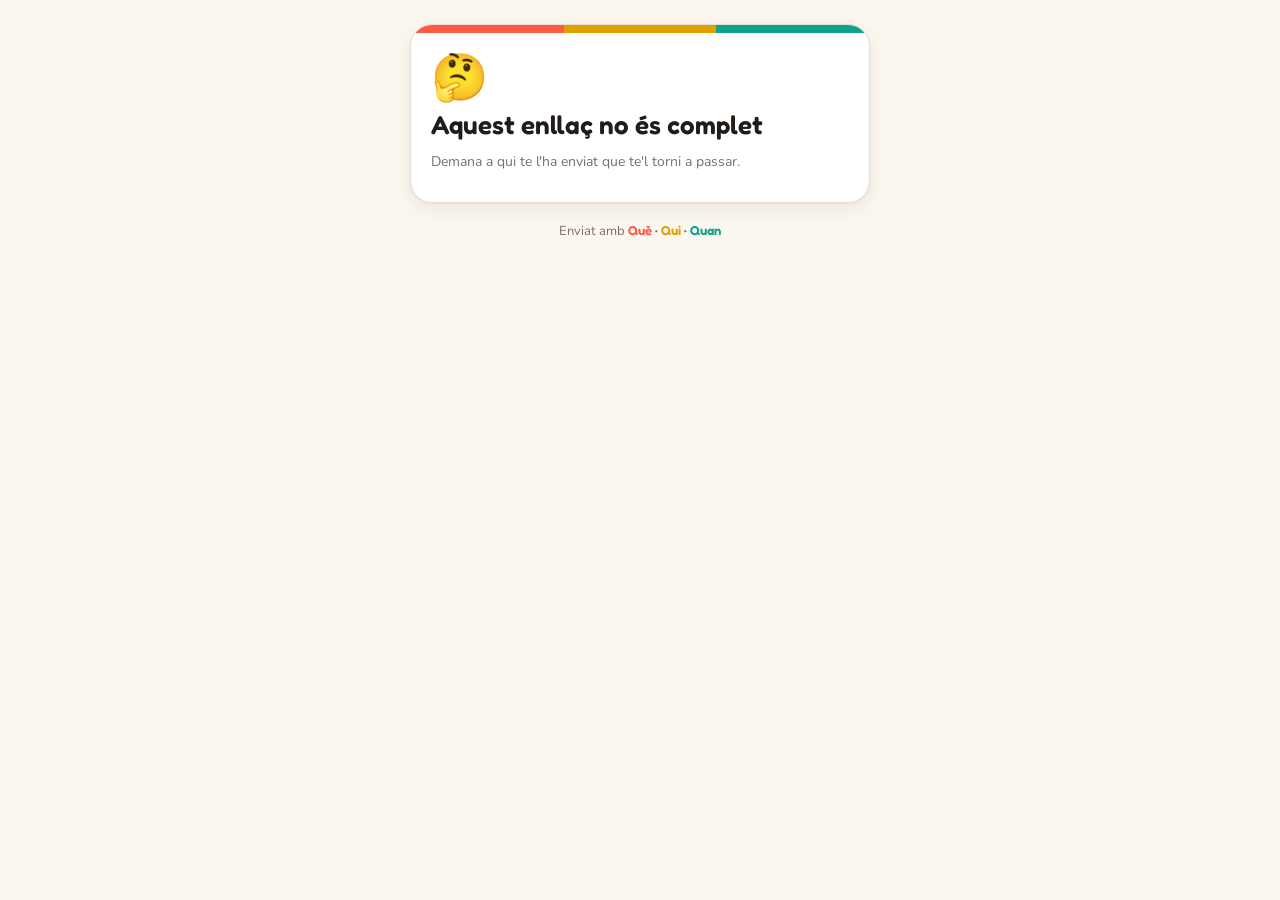
==== afegir.html @ fc82d4b2 "Què · Qui · Quan: primera versió Co-Authored-By: Claude Opus 5.5 <noreply@anthropic.com>" ====
<!doctype html>
<html lang="ca">
<head>
  <meta charset="utf-8">
  <meta name="viewport" content="width=device-width, initial-scale=1, viewport-fit=cover">
  <title>Afegeix al calendari · Què · Qui · Quan</title>
  <meta name="robots" content="noindex">
  <meta name="theme-color" content="#221C18">
  <link rel="icon" type="image/png" sizes="32x32" href="img/favicon-32.png">
  <link rel="preconnect" href="https://fonts.googleapis.com">
  <link rel="preconnect" href="https://fonts.gstatic.com" crossorigin>
  <link href="https://fonts.googleapis.com/css2?family=Fredoka:wght@500;600&family=Nunito:wght@400;600;700;800&display=swap" rel="stylesheet">
  <link rel="stylesheet" href="styles.css">
  <style>
    body { display: flex; flex-direction: column; align-items: center; padding: 24px 16px calc(24px + var(--safe-b)); }
    .targeta { width: min(460px, 100%); background: var(--surface); border: 1px solid var(--border); border-radius: 22px; box-shadow: var(--shadow); overflow: hidden; }
    .franja { height: 8px; background: linear-gradient(90deg, var(--que) 0 33.3%, var(--qui) 33.3% 66.6%, var(--quan) 66.6%); }
    .dins { padding: 22px 20px 20px; }
    .de { color: var(--muted); font-size: 14px; margin: 0 0 6px; }
    .gran-emoji { font-size: 46px; line-height: 1; }
    h1 { font-family: var(--font-title); font-weight: 600; font-size: 26px; line-height: 1.2; margin: 8px 0 12px; }
    .accions { display: grid; gap: 8px; margin-top: 16px; }
    .accions .btn { min-height: 48px; font-size: 16px; }
    .peu { margin-top: 18px; color: var(--muted); font-size: 13px; text-align: center; }
    .peu b { font-family: var(--font-title); font-weight: 600; }
  </style>
</head>
<body>
  <div class="targeta"><div class="franja"></div><div class="dins" id="dins"></div></div>
  <p class="peu">Enviat amb <b><span class="w-que">Què</span> · <span class="w-qui">Qui</span> · <span class="w-quan">Quan</span></b></p>

  <script src="calendari.js"></script>
  <script>
    'use strict';
    const MESOS = ['gener', 'febrer', 'març', 'abril', 'maig', 'juny', 'juliol', 'agost', 'setembre', 'octubre', 'novembre', 'desembre'];
    const DIES = ['diumenge', 'dilluns', 'dimarts', 'dimecres', 'dijous', 'divendres', 'dissabte'];
    const esc = (s) => String(s ?? '').replace(/[&<>"']/g, (c) => ({ '&': '&amp;', '<': '&lt;', '>': '&gt;', '"': '&quot;', "'": '&#39;' }[c]));
    const e = Cal.descodifica(location.hash.slice(1));
    const dins = document.getElementById('dins');
    if (!e) {
      dins.innerHTML = '<div class="gran-emoji">🤔</div><h1>Aquest enllaç no és complet</h1><p class="help">Demana a qui te l\'ha enviat que te\'l torni a passar.</p>';
    } else {
      const d = Cal.inici(e);
      const data = `${DIES[d.getDay()]} ${d.getDate()} de ${MESOS[d.getMonth()]} de ${d.getFullYear()}`.replace(/de ([ao])/, "d'$1");
      const hora = Cal.totElDia(e) ? 'Tot el dia' : e.f ? `${e.h} – ${e.f}` : e.h;
      document.title = `${e.t} · Afegeix al calendari`;
      dins.innerHTML = `
        ${e.o ? `<p class="de">${esc(e.o)} t'envia aquest pla</p>` : ''}
        <div class="gran-emoji">${esc(e.e || '📅')}</div>
        <h1>${esc(e.t)}</h1>
        <ul class="det">
          <li><span>📅</span>${esc(data.charAt(0).toUpperCase() + data.slice(1))}</li>
          <li><span>🕘</span>${esc(hora)}</li>
          ${e.l ? `<li><span>📍</span><a href="${esc(Cal.mapa(e.l))}" target="_blank" rel="noopener">${esc(e.l)}</a></li>` : ''}
          ${e.n ? `<li class="notes"><span>📝</span><div>${esc(e.n).replace(/\n/g, '<br>')}</div></li>` : ''}
        </ul>
        <div class="accions">
          <button class="btn primary" id="bIcs">📆 Afegeix al calendari (iPhone, Mac…)</button>
          <a class="btn" href="${esc(Cal.google(e))}" target="_blank" rel="noopener">Google Calendar</a>
          <a class="btn" href="${esc(Cal.outlook(e))}" target="_blank" rel="noopener">Outlook</a>
        </div>`;
      document.getElementById('bIcs').addEventListener('click', () => Cal.baixaIcs(e));
    }
  </script>
</body>
</html>
---- styles.css ----
/* =========  QUÈ · QUI · QUAN  ========= */
:root {
  --bg: #FBF6EE;
  --surface: #FFFFFF;
  --surface-2: #F3ECE1;
  --text: #221C18;
  --muted: #7A6F66;
  --border: #E8DFD2;
  --accent: #FF5A47;
  --accent-text: #FFFFFF;
  --que: #FF5A47;
  --qui: #E0A100;
  --quan: #13A08A;
  --danger: #C92A2A;
  --warn-bg: #FFF1D0;
  --warn-text: #7A5200;
  --head-bg: #221C18;
  --head-text: #FBF6EE;
  --shadow: 0 1px 2px rgba(34, 28, 24, .05), 0 6px 18px rgba(34, 28, 24, .07);
  --font-title: "Fredoka", "Nunito", system-ui, sans-serif;
  --safe-b: env(safe-area-inset-bottom, 0px);
  --safe-t: env(safe-area-inset-top, 0px);
  color-scheme: light;
}
@media (prefers-color-scheme: dark) {
  :root {
    --bg: #16120F;
    --surface: #211B17;
    --surface-2: #2B241F;
    --text: #F6EFE6;
    --muted: #A89B8F;
    --border: #3A3029;
    --accent: #FF6E5C;
    --accent-text: #1A1512;
    --que: #FF7A69;
    --qui: #FFC94A;
    --quan: #34C7AE;
    --danger: #FF7B72;
    --warn-bg: #3A2E12;
    --warn-text: #FFD27A;
    --head-bg: #0E0B09;
    --shadow: 0 1px 2px rgba(0, 0, 0, .4), 0 6px 18px rgba(0, 0, 0, .35);
    color-scheme: dark;
  }
}

* { box-sizing: border-box; -webkit-tap-highlight-color: transparent; }
html, body { margin: 0; }
body {
  font: 16px/1.45 "Nunito", system-ui, -apple-system, "Segoe UI", sans-serif;
  background: var(--bg);
  color: var(--text);
  min-height: 100vh;
}
button, input, select, textarea { font: inherit; color: inherit; }
h2, h3 { font-family: var(--font-title); font-weight: 600; margin: 0; }
.w-que { color: var(--que); }
.w-qui { color: var(--qui); }
.w-quan { color: var(--quan); }
[hidden] { display: none !important; }

/* ---------- Capçalera ---------- */
.top {
  position: sticky; top: 0; z-index: 20;
  display: flex; align-items: center; gap: 14px;
  padding: calc(10px + var(--safe-t)) 20px 10px;
  background: var(--head-bg); color: var(--head-text);
}
.brand { display: flex; align-items: center; gap: 10px; min-width: 0; }
.logo { width: 34px; height: 34px; border-radius: 9px; }
.brand-nom { display: flex; align-items: center; gap: 8px; }
.brand-nom b { font-family: var(--font-title); font-weight: 600; font-size: 21px; white-space: nowrap; letter-spacing: .2px; }
.brand-nom .w-que { color: #FF7A69; } .brand-nom .w-qui { color: #FFC94A; } .brand-nom .w-quan { color: #34C7AE; }
.proves-tag { background: #FFC94A; color: #221C18; font-size: 11px; font-weight: 800; padding: 2px 7px; border-radius: 6px; letter-spacing: .5px; }

.tabs { display: flex; gap: 4px; margin-left: auto; }
.tabs button {
  display: flex; align-items: center; gap: 7px;
  background: none; border: 0; color: inherit; opacity: .7;
  padding: 8px 12px; border-radius: 10px; cursor: pointer; font-weight: 700;
}
.tabs button:hover { opacity: 1; background: rgba(255, 255, 255, .07); }
.tabs button[aria-current="page"] { opacity: 1; background: rgba(255, 255, 255, .13); }
.tabs svg { width: 20px; height: 20px; fill: none; stroke: currentColor; stroke-width: 2; stroke-linecap: round; stroke-linejoin: round; }

.sync-pill {
  display: flex; align-items: center; gap: 6px; border: 0; cursor: pointer;
  background: rgba(255, 255, 255, .1); color: inherit; font-size: 12px; font-weight: 700;
  padding: 5px 10px; border-radius: 99px;
}
.sync-pill svg { width: 16px; height: 16px; fill: none; stroke: currentColor; stroke-width: 2; }
.sync-pill[data-estat="ok"] svg { stroke: #34C7AE; }
.sync-pill[data-estat="error"] svg, .sync-pill[data-estat="clau-dolenta"] svg { stroke: #FF7A69; }
.sync-pill[data-estat="sync"] svg { animation: batec 1s ease-in-out infinite; }
@keyframes batec { 50% { opacity: .3; } }

/* ---------- Botons ---------- */
.btn {
  display: inline-flex; align-items: center; justify-content: center; gap: 6px;
  min-height: 40px; padding: 8px 16px; border-radius: 12px; cursor: pointer;
  background: var(--surface); color: var(--text); border: 1px solid var(--border);
  font-weight: 700; text-decoration: none;
}
.btn:hover { border-color: var(--muted); }
.btn.primary { background: var(--accent); color: var(--accent-text); border-color: var(--accent); }
.btn.primary:hover { filter: brightness(1.05); }
.btn.perill { color: var(--danger); }
.btn.icona { width: 40px; padding: 0; font-size: 22px; line-height: 1; }
.top .nou { border: 0; }
.top .nou .plus { font-size: 20px; line-height: 1; }
.grp { display: flex; flex-wrap: wrap; gap: 8px; margin: 10px 0; }
.flex { flex: 1; }

/* ---------- Contingut ---------- */
main { max-width: 760px; margin: 0 auto; padding: 18px 16px 40px; }
.barra { display: flex; gap: 8px; align-items: center; margin-bottom: 14px; flex-wrap: wrap; }
.barra input:not([type="color"]), .barra select { flex: 1; min-width: 0; }
input:not([type="checkbox"]):not([type="radio"]):not([type="color"]), select, textarea {
  width: 100%; min-height: 42px; padding: 9px 12px; border-radius: 12px;
  border: 1px solid var(--border); background: var(--surface); outline: none;
}
input:focus, select:focus, textarea:focus { border-color: var(--accent); box-shadow: 0 0 0 3px color-mix(in srgb, var(--accent) 20%, transparent); }
input:disabled { opacity: .45; }
textarea { resize: vertical; }
.barra input[type="search"] { flex: 1 1 200px; }

.seg { display: inline-flex; background: var(--surface-2); border-radius: 12px; padding: 3px; gap: 2px; flex-wrap: wrap; }
.seg button, .seg label span {
  display: block; border: 0; background: none; padding: 7px 13px; border-radius: 9px; cursor: pointer; font-weight: 700; color: var(--muted);
}
.seg button[aria-pressed="true"], .seg input:checked + span { background: var(--surface); color: var(--text); box-shadow: var(--shadow); }
.seg input { position: absolute; opacity: 0; pointer-events: none; }
.seg label { position: relative; }

.resum { margin: 0 0 14px; color: var(--muted); }
.resum b { color: var(--text); }
.buit { color: var(--muted); text-align: center; padding: 18px 8px; margin: 0; }
.buit.gran { padding: 50px 16px; }
.buit-emoji { font-size: 54px; margin-bottom: 6px; }
.buit.gran p { font-size: 18px; margin: 0 0 16px; }
.help { color: var(--muted); font-size: 14px; margin: 4px 0 10px; }
.warn { background: var(--warn-bg); color: var(--warn-text); padding: 8px 12px; border-radius: 10px; }
.hint { font-size: 12px; color: var(--muted); }
.versio { text-align: center; color: var(--muted); font-size: 13px; margin-top: 26px; }

/* ---------- Dies i plans ---------- */
.dia { margin-bottom: 18px; }
.dia h3 { font-size: 17px; display: flex; align-items: baseline; gap: 8px; margin: 0 2px 8px; }
.dia h3 small { font-family: "Nunito", sans-serif; font-size: 13px; font-weight: 600; color: var(--muted); }
.dia.avui h3 { color: var(--accent); }
.sub { font-size: 16px; margin: 18px 2px 8px; color: var(--muted); }

.pla {
  display: flex; align-items: center; gap: 12px; width: 100%; text-align: left;
  background: var(--surface); border: 1px solid var(--border); border-left: 5px solid var(--c);
  border-radius: 14px; padding: 11px 13px; margin-bottom: 8px; cursor: pointer; box-shadow: var(--shadow);
  transition: transform .12s ease;
}
.pla:active { transform: scale(.985); }
.pla-emoji {
  flex: none; width: 42px; height: 42px; border-radius: 12px; display: grid; place-items: center; font-size: 23px;
  background: color-mix(in srgb, var(--c) 16%, transparent);
}
.pla-cos { flex: 1; min-width: 0; display: flex; flex-direction: column; }
.pla-cos b { font-size: 16px; overflow: hidden; text-overflow: ellipsis; white-space: nowrap; }
.pla-cos small { color: var(--muted); font-size: 13.5px; overflow: hidden; text-overflow: ellipsis; white-space: nowrap; }
.pla.passat { opacity: .72; }
.pla.cancellat b { text-decoration: line-through; color: var(--muted); }
.badge { flex: none; font-size: 11.5px; font-weight: 800; padding: 3px 8px; border-radius: 99px; background: var(--surface-2); color: var(--muted); }
.badge.pendent { background: var(--warn-bg); color: var(--warn-text); }

/* ---------- Calendari ---------- */
.cal-cap { display: flex; align-items: center; gap: 8px; margin-bottom: 12px; }
.cal-cap h2 { flex: 1; font-size: 22px; text-align: center; }
.cal-grid { display: grid; grid-template-columns: repeat(7, 1fr); gap: 4px; }
.cal-dia { text-align: center; font-size: 12px; font-weight: 800; color: var(--muted); padding: 4px 0; }
.cel {
  min-height: 64px; border: 1px solid var(--border); background: var(--surface); border-radius: 12px;
  display: flex; flex-direction: column; align-items: center; gap: 2px; padding: 5px 2px; cursor: pointer; overflow: hidden;
}
.cel .num { font-weight: 800; font-size: 14px; }
.cel.fora { opacity: .4; }
.cel.avui .num { background: var(--accent); color: var(--accent-text); border-radius: 99px; min-width: 24px; padding: 0 4px; }
.cel.sel { border-color: var(--text); box-shadow: 0 0 0 1px var(--text); }
.marques { display: flex; flex-wrap: wrap; justify-content: center; gap: 1px; }
.marques i { font-style: normal; font-size: 15px; line-height: 1.2; }
.marques i.canc { opacity: .35; }
.marques em { font-style: normal; font-size: 11px; font-weight: 800; color: var(--muted); }
.dia-sel { margin-top: 18px; }
.dia-sel h3 { font-size: 18px; margin-bottom: 10px; }
.dia-sel > .btn { width: 100%; margin-top: 4px; border-style: dashed; }

/* ---------- Gent ---------- */
.gent { display: grid; gap: 8px; }
.persona {
  display: flex; align-items: center; gap: 12px; width: 100%; text-align: left; cursor: pointer;
  background: var(--surface); border: 1px solid var(--border); border-radius: 14px; padding: 10px 13px;
}
.persona span:last-child { display: flex; flex-direction: column; min-width: 0; }
.persona small { color: var(--muted); font-size: 13.5px; }
.avatar {
  flex: none; width: 40px; height: 40px; border-radius: 99px; display: grid; place-items: center;
  background: color-mix(in srgb, var(--qui) 25%, transparent); color: var(--text); font-weight: 800;
}

/* ---------- Ajustos ---------- */
.section { background: var(--surface); border: 1px solid var(--border); border-radius: 16px; padding: 16px; margin-bottom: 14px; }
.section h2 { font-size: 19px; }
.tipus-fila { display: flex; gap: 6px; align-items: center; margin-bottom: 6px; }
.tipus-fila input:not(.emoji-in):not([type="color"]) { flex: 1; min-width: 0; }
input.emoji-in { width: 52px !important; flex: none; text-align: center; font-size: 20px; padding: 6px 4px !important; }
input[type="color"] { width: 42px; height: 42px; border: 1px solid var(--border); border-radius: 12px; padding: 3px; background: var(--surface); flex: none; cursor: pointer; }
.section .barra { margin: 12px 0 0; }

/* ---------- Diàleg ---------- */
dialog {
  border: 0; padding: 0; border-radius: 20px; background: var(--bg); color: var(--text);
  width: min(560px, calc(100vw - 24px)); max-height: calc(100vh - 40px); box-shadow: 0 20px 60px rgba(0, 0, 0, .3);
}
dialog::backdrop { background: rgba(20, 15, 12, .5); }
#dlgForm { display: flex; flex-direction: column; max-height: calc(100vh - 40px); }
.dlg-cap, .det-cap { display: flex; align-items: center; gap: 12px; padding: 16px 18px 10px; }
.dlg-cap h2 { flex: 1; font-size: 22px; }
.x { border: 0; background: var(--surface-2); width: 36px; height: 36px; border-radius: 99px; font-size: 22px; cursor: pointer; flex: none; line-height: 1; }
.dlg-cos { overflow-y: auto; padding: 4px 18px 10px; flex: 1; }
.dlg-peu {
  display: flex; gap: 8px; align-items: center; flex-wrap: wrap;
  padding: 12px 18px calc(14px + var(--safe-b)); border-top: 1px solid var(--border); background: var(--surface);
}
fieldset { border: 0; padding: 0; margin: 0 0 16px; }
legend { font-family: var(--font-title); font-weight: 600; font-size: 18px; margin-bottom: 8px; padding: 0; }
fieldset > input { margin-top: 8px; }
.fila { display: grid; grid-template-columns: 1.4fr 1fr 1fr; gap: 8px; }
.fila label { font-size: 13px; font-weight: 700; color: var(--muted); display: flex; flex-direction: column; gap: 3px; }
.check { display: inline-flex; align-items: center; gap: 8px; margin-top: 10px; font-weight: 600; cursor: pointer; }
.check input { width: 20px; height: 20px; accent-color: var(--accent); }

.tipus-grid { display: flex; flex-wrap: wrap; gap: 6px; }
.txip, .xip {
  display: inline-flex; align-items: center; gap: 6px; cursor: pointer;
  border: 1px solid var(--border); background: var(--surface); border-radius: 99px;
  padding: 6px 12px 6px 8px; font-weight: 700; font-size: 14px;
}
.txip span { font-size: 18px; line-height: 1; }
.txip[aria-pressed="true"] { background: var(--c); border-color: var(--c); color: #fff; }
.xip { padding: 6px 12px; }
.xip[aria-pressed="true"] { background: var(--qui); border-color: var(--qui); color: #221C18; }
.xips { display: flex; flex-wrap: wrap; gap: 6px; }
.afegeix { display: flex; gap: 8px; margin-top: 8px; }

/* Detall */
.det-cap { padding: 18px 18px 8px; }
.det-cap > div { flex: 1; min-width: 0; }
.det-cap small { color: var(--c); font-weight: 800; font-size: 13px; text-transform: uppercase; letter-spacing: .4px; }
.det-cap h2 { font-size: 23px; line-height: 1.2; }
.det-emoji { flex: none; width: 56px; height: 56px; border-radius: 16px; display: grid; place-items: center; font-size: 30px; background: color-mix(in srgb, var(--c) 18%, transparent); }
.det { list-style: none; padding: 0; margin: 6px 0; }
.det li { display: flex; gap: 12px; padding: 9px 0; border-bottom: 1px solid var(--border); align-items: flex-start; }
.det li:last-child { border-bottom: 0; }
.det li > span { flex: none; width: 22px; text-align: center; }
.det a { color: inherit; text-decoration-color: var(--accent); text-underline-offset: 3px; }
.det-accions .btn { flex: 1 1 calc(50% - 8px); }

/* Avís */
.toast {
  position: fixed; left: 50%; transform: translateX(-50%); bottom: calc(24px + var(--safe-b)); z-index: 100;
  background: var(--text); color: var(--bg); padding: 10px 18px; border-radius: 99px; font-weight: 700; box-shadow: var(--shadow);
  max-width: calc(100vw - 32px); text-align: center;
}

/* ---------- Mòbil ---------- */
@media (max-width: 760px) {
  .top { padding: calc(8px + var(--safe-t)) 16px 8px; }
  .brand-nom b { font-size: 19px; }
  .logo { width: 30px; height: 30px; }
  .sync-pill { margin-left: auto; }
  .sync-pill span { display: none; }
  .tabs {
    position: fixed; left: 0; right: 0; bottom: 0; z-index: 30; margin: 0;
    background: var(--head-bg); justify-content: space-around; padding: 6px 4px calc(6px + var(--safe-b));
  }
  .tabs button { flex-direction: column; gap: 2px; font-size: 11.5px; padding: 5px 10px; }
  .tabs button[aria-current="page"] { background: none; color: #FFC94A; }
  .top .nou {
    position: fixed; right: 16px; bottom: calc(76px + var(--safe-b)); z-index: 31;
    width: 58px; height: 58px; border-radius: 99px; padding: 0; box-shadow: 0 8px 24px rgba(255, 90, 71, .45);
  }
  .top .nou .txt { display: none; }
  .top .nou .plus { font-size: 30px; }
  main { padding: 14px 16px calc(150px + var(--safe-b)); }
  .toast { bottom: calc(150px + var(--safe-b)); }
  .cel { min-height: 54px; border-radius: 10px; }
  .marques i { font-size: 12px; }
  .fila { grid-template-columns: 1fr 1fr; }
  .fila label:first-child { grid-column: 1 / -1; }
  dialog { width: 100vw; max-width: 100vw; max-height: 94vh; margin: auto 0 0; border-radius: 22px 22px 0 0; }
  #dlgForm { max-height: 94vh; }
}
@media (max-width: 380px) {
  .brand-nom b { font-size: 17px; }
}

/* ---------- Entrada (correu + codi) ---------- */
body.mode-entrada .tabs, body.mode-entrada .top .nou, body.mode-entrada .sync-pill { display: none !important; }
body.mode-entrada main { padding-bottom: 40px; }
.entrada { max-width: 400px; margin: 4vh auto 0; text-align: center; }
.entrada-logo { width: 96px; height: 96px; border-radius: 26px; box-shadow: var(--shadow); }
.entrada h1 { font-family: var(--font-title); font-weight: 600; font-size: 32px; margin: 14px 0 4px; }
.entrada-sub { color: var(--muted); margin: 0 0 24px; }
.entrada-form { display: grid; gap: 10px; text-align: left; margin: 14px 0 6px; }
.entrada-form .btn { min-height: 48px; font-size: 16px; }
.entrada input.codi { font-size: 26px; letter-spacing: 8px; text-align: center; font-weight: 800; }
.camp { display: flex; flex-direction: column; gap: 5px; font-weight: 700; margin-bottom: 10px; }
.camp small { font-weight: 600; color: var(--muted); }
.enllac { background: none; border: 0; color: var(--muted); text-decoration: underline; text-underline-offset: 3px; cursor: pointer; padding: 8px; font-size: 14px; }
.grp.centre { justify-content: center; }
.btn.ample { width: 100%; margin-top: 10px; }

/* ---------- Plans compartits ---------- */
.invitacions { background: color-mix(in srgb, var(--qui) 14%, var(--bg)); border: 1px solid color-mix(in srgb, var(--qui) 40%, transparent); border-radius: 18px; padding: 12px 12px 4px; margin-bottom: 18px; }
.invitacions h3 { font-size: 17px; margin: 0 2px 10px; }
.invitacio { margin-bottom: 10px; }
.invitacio .pla { margin-bottom: 6px; }
.invitacio .grp { margin: 0 0 6px; }
.invitacio .grp .btn { flex: 1; }
.pla-de { color: var(--quan) !important; font-weight: 700; }
.pla.rebut { border-left-style: dashed; }
.env { flex: none; font-size: 15px; opacity: .8; }
.respostes { list-style: none; padding: 0; margin: 4px 0 0; }
.respostes li { display: flex; gap: 8px; align-items: baseline; padding: 2px 0; border: 0; }
.respostes small { color: var(--muted); }
.dest { display: grid; grid-template-columns: minmax(0, 1fr) minmax(0, 1.4fr); gap: 8px; align-items: center; margin-bottom: 8px; }
.dest .check { margin: 0; min-width: 0; }
.dest .check b { overflow: hidden; text-overflow: ellipsis; white-space: nowrap; }
@media (max-width: 760px) { .dest { grid-template-columns: 1fr; gap: 4px; } }
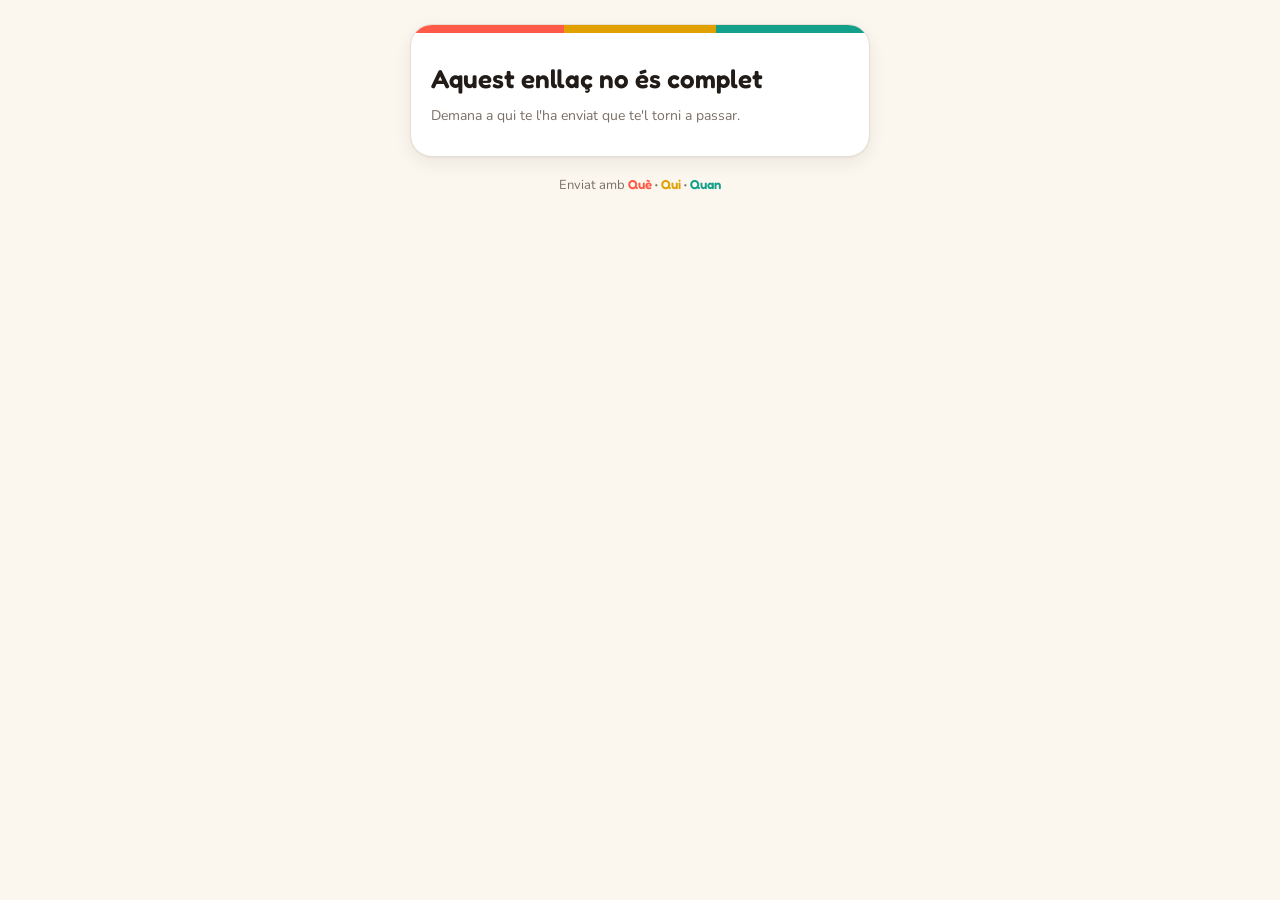
==== commit e6ddc491: "Redisseny minimalista: 6 etiquetes principals amb colors vius, «Més tipus» desplegable, tipus endevi" ====
--- a/afegir.html
+++ b/afegir.html
@@ -2,7 +2,7 @@
 <html lang="ca">
 <head>
   <meta charset="utf-8">
-  <meta name="viewport" content="width=device-width, initial-scale=1, viewport-fit=cover">
+  <meta name="viewport" content="width=device-width, initial-scale=1, maximum-scale=1, viewport-fit=cover">
   <title>Afegeix al calendari · Què · Qui · Quan</title>
   <meta name="robots" content="noindex">
   <meta name="theme-color" content="#221C18">
@@ -17,49 +17,58 @@
     .franja { height: 8px; background: linear-gradient(90deg, var(--que) 0 33.3%, var(--qui) 33.3% 66.6%, var(--quan) 66.6%); }
     .dins { padding: 22px 20px 20px; }
     .de { color: var(--muted); font-size: 14px; margin: 0 0 6px; }
-    .gran-emoji { font-size: 46px; line-height: 1; }
+    .det li > span.et { width: 84px; flex: none; text-align: left; padding-top: 2px; font-size: 11px; font-weight: 800; letter-spacing: .6px; text-transform: uppercase; color: var(--muted); }
     h1 { font-family: var(--font-title); font-weight: 600; font-size: 26px; line-height: 1.2; margin: 8px 0 12px; }
     .accions { display: grid; gap: 8px; margin-top: 16px; }
     .accions .btn { min-height: 48px; font-size: 16px; }
+    .torna { width: min(460px, 100%); margin-top: 14px; min-height: 48px; }
     .peu { margin-top: 18px; color: var(--muted); font-size: 13px; text-align: center; }
     .peu b { font-family: var(--font-title); font-weight: 600; }
   </style>
 </head>
 <body>
   <div class="targeta"><div class="franja"></div><div class="dins" id="dins"></div></div>
+  <!-- Si s'ha obert des de l'app instal·lada (on no hi ha botó d'enrere), es pot tornar a l'app -->
+  <a class="btn torna" id="torna" href="./" hidden>‹ Torna a Què · Qui · Quan</a>
   <p class="peu">Enviat amb <b><span class="w-que">Què</span> · <span class="w-qui">Qui</span> · <span class="w-quan">Quan</span></b></p>
 
+  <script src="config.js"></script>
   <script src="calendari.js"></script>
   <script>
     'use strict';
     const MESOS = ['gener', 'febrer', 'març', 'abril', 'maig', 'juny', 'juliol', 'agost', 'setembre', 'octubre', 'novembre', 'desembre'];
     const DIES = ['diumenge', 'dilluns', 'dimarts', 'dimecres', 'dijous', 'divendres', 'dissabte'];
     const esc = (s) => String(s ?? '').replace(/[&<>"']/g, (c) => ({ '&': '&amp;', '<': '&lt;', '>': '&gt;', '"': '&quot;', "'": '&#39;' }[c]));
+    if (navigator.standalone || matchMedia('(display-mode: standalone)').matches) document.getElementById('torna').hidden = false;
     const e = Cal.descodifica(location.hash.slice(1));
     const dins = document.getElementById('dins');
     if (!e) {
-      dins.innerHTML = '<div class="gran-emoji">🤔</div><h1>Aquest enllaç no és complet</h1><p class="help">Demana a qui te l\'ha enviat que te\'l torni a passar.</p>';
+      dins.innerHTML = '<h1>Aquest enllaç no és complet</h1><p class="help">Demana a qui te l\'ha enviat que te\'l torni a passar.</p>';
     } else {
       const d = Cal.inici(e);
       const data = `${DIES[d.getDay()]} ${d.getDate()} de ${MESOS[d.getMonth()]} de ${d.getFullYear()}`.replace(/de ([ao])/, "d'$1");
       const hora = Cal.totElDia(e) ? 'Tot el dia' : e.f ? `${e.h} – ${e.f}` : e.h;
+      const fins = e.df && e.df > e.d ? (() => { const f = Cal.fi({ d: e.df, a: 1 }); f.setDate(f.getDate() - 1); return ` → ${DIES[f.getDay()]} ${f.getDate()} de ${MESOS[f.getMonth()]}`.replace(/de ([ao])/, "d'$1"); })() : '';
+      const repeteix = { setmana: 'Cada setmana', mes: 'Cada mes', any: 'Cada any' }[e.r] || '';
       document.title = `${e.t} · Afegeix al calendari`;
       dins.innerHTML = `
         ${e.o ? `<p class="de">${esc(e.o)} t'envia aquest pla</p>` : ''}
-        <div class="gran-emoji">${esc(e.e || '📅')}</div>
         <h1>${esc(e.t)}</h1>
         <ul class="det">
-          <li><span>📅</span>${esc(data.charAt(0).toUpperCase() + data.slice(1))}</li>
-          <li><span>🕘</span>${esc(hora)}</li>
-          ${e.l ? `<li><span>📍</span><a href="${esc(Cal.mapa(e.l))}" target="_blank" rel="noopener">${esc(e.l)}</a></li>` : ''}
-          ${e.n ? `<li class="notes"><span>📝</span><div>${esc(e.n).replace(/\n/g, '<br>')}</div></li>` : ''}
+          <li><span class="et">Quan</span>${esc(data.charAt(0).toUpperCase() + data.slice(1) + fins)}</li>
+          ${repeteix ? `<li><span class="et">Es repeteix</span>${esc(repeteix)}</li>` : ''}
+          <li><span class="et">Hora</span>${esc(hora)}</li>
+          ${e.l ? `<li><span class="et">On</span><a href="${esc(Cal.mapa(e.l))}" target="_blank" rel="noopener">${esc(e.l)}</a></li>` : ''}
+          ${e.n ? `<li class="notes"><span class="et">Notes</span><div>${esc(e.n).replace(/\n/g, '<br>')}</div></li>` : ''}
         </ul>
         <div class="accions">
-          <button class="btn primary" id="bIcs">📆 Afegeix al calendari (iPhone, Mac…)</button>
+          ${Cal.urlIcs(e)
+            ? `<a class="btn primary" href="${esc(Cal.urlIcs(e))}" target="_blank" rel="noopener">Afegeix al calendari (iPhone, Mac…)</a>`
+            : '<button class="btn primary" id="bIcs">Afegeix al calendari (iPhone, Mac…)</button>'}
           <a class="btn" href="${esc(Cal.google(e))}" target="_blank" rel="noopener">Google Calendar</a>
           <a class="btn" href="${esc(Cal.outlook(e))}" target="_blank" rel="noopener">Outlook</a>
         </div>`;
-      document.getElementById('bIcs').addEventListener('click', () => Cal.baixaIcs(e));
+      document.getElementById('bIcs')?.addEventListener('click', () => Cal.baixaIcs(e));
     }
   </script>
 </body>
--- a/styles.css
+++ b/styles.css
@@ -46,6 +46,7 @@
 
 * { box-sizing: border-box; -webkit-tap-highlight-color: transparent; }
 html, body { margin: 0; }
+html { -webkit-text-size-adjust: 100%; text-size-adjust: 100%; }
 body {
   font: 16px/1.45 "Nunito", system-ui, -apple-system, "Segoe UI", sans-serif;
   background: var(--bg);
@@ -241,7 +242,7 @@
   border: 1px solid var(--border); background: var(--surface); border-radius: 99px;
   padding: 6px 12px 6px 8px; font-weight: 700; font-size: 14px;
 }
-.txip span { font-size: 18px; line-height: 1; }
+.txip .emo { font-size: 18px; line-height: 1; }
 .txip[aria-pressed="true"] { background: var(--c); border-color: var(--c); color: #fff; }
 .xip { padding: 6px 12px; }
 .xip[aria-pressed="true"] { background: var(--qui); border-color: var(--qui); color: #221C18; }
@@ -293,8 +294,14 @@
   .marques i { font-size: 12px; }
   .fila { grid-template-columns: 1fr 1fr; }
   .fila label:first-child { grid-column: 1 / -1; }
-  dialog { width: 100vw; max-width: 100vw; max-height: 94vh; margin: auto 0 0; border-radius: 22px 22px 0 0; }
-  #dlgForm { max-height: 94vh; }
+  /* Al mòbil, les finestres ocupen tota la pantalla (a l'iPhone, amb el teclat obert, una finestra
+     enganxada a baix pot quedar fora de la pantalla i semblar que l'app s'ha penjat) */
+  dialog {
+    position: fixed; inset: 0; width: 100%; max-width: 100%; height: 100%; max-height: 100%;
+    height: 100dvh; max-height: 100dvh; margin: 0; border-radius: 0; box-shadow: none;
+  }
+  #dlgForm { height: 100%; max-height: 100%; }
+  .dlg-cap, .det-cap { padding-top: calc(14px + var(--safe-t)); }
 }
 @media (max-width: 380px) {
   .brand-nom b { font-size: 17px; }
@@ -333,3 +340,298 @@
 .dest .check { margin: 0; min-width: 0; }
 .dest .check b { overflow: hidden; text-overflow: ellipsis; white-space: nowrap; }
 @media (max-width: 760px) { .dest { grid-template-columns: 1fr; gap: 4px; } }
+.accions-cal { display: grid; gap: 8px; margin-top: 10px; }
+.accions-cal .btn { min-height: 48px; font-size: 16px; }
+
+/* Tipus nou des del formulari */
+.txip.nou-tipus { border-style: dashed; color: var(--muted); }
+.nou-tipus-fila { display: flex; gap: 6px; align-items: center; margin-top: 8px; }
+.nou-tipus-fila input:not(.emoji-in) { flex: 1; min-width: 0; }
+fieldset > .help { margin: 10px 2px 6px; }
+
+/* Triar icona */
+.emoji-btn { flex: none; width: 52px; height: 42px; font-size: 22px; line-height: 1; border: 1px solid var(--border); border-radius: 12px; background: var(--surface); cursor: pointer; padding: 0; }
+.emoji-panel { background: var(--surface); border: 1px solid var(--border); border-radius: 14px; padding: 8px 10px 10px; margin: 4px 0 12px; box-shadow: var(--shadow); }
+.emoji-panel .help { margin: 2px 2px 6px; }
+.emoji-grid { display: grid; grid-template-columns: repeat(auto-fill, minmax(42px, 1fr)); gap: 2px; }
+.emoji-grid button { font-size: 24px; height: 44px; border: 0; background: none; border-radius: 10px; cursor: pointer; padding: 0; }
+.emoji-grid button:hover, .emoji-grid button:active { background: var(--surface-2); }
+.emoji-altre { display: flex; gap: 6px; margin-top: 8px; }
+.emoji-altre input { flex: 1; min-width: 0; }
+
+/* ---------- Icones (Material Symbols) ---------- */
+.ms {
+  font-family: 'Material Symbols Rounded'; font-weight: 500; font-style: normal; font-size: 24px; line-height: 1;
+  letter-spacing: normal; text-transform: none; display: inline-block; white-space: nowrap; direction: ltr;
+  font-feature-settings: 'liga'; -webkit-font-smoothing: antialiased; font-variation-settings: 'FILL' 1, 'wght' 500, 'GRAD' 0, 'opsz' 24;
+  overflow: hidden; width: 1em; height: 1em; vertical-align: middle;
+}
+.emo { line-height: 1; }
+.pla-emoji .ms { color: var(--c); font-size: 24px; }
+.det-emoji .ms { color: var(--c); font-size: 32px; }
+.buit-emoji .ms { font-size: 64px; color: var(--qui); }
+.txip .ms { font-size: 19px; color: var(--c); }
+.txip[aria-pressed="true"] .ms { color: #fff; }
+.txip.nou-tipus .ms { color: var(--muted); }
+.marques i { display: inline-flex; }
+.marques .ms { font-size: 15px; color: var(--c); }
+.marques .emo { font-size: 13px; }
+.emoji-btn .ms { color: var(--c); font-size: 24px; }
+.emoji-grid .ms { font-size: 26px; color: var(--text); }
+
+/* ---------- Calendari: Dia / Setmana / Mes ---------- */
+.cal-modes { display: flex; width: 100%; margin-bottom: 12px; }
+.cal-modes button { flex: 1; text-align: center; }
+.cal-cap h2 { font-size: 20px; }
+.vista-dia .franja { display: flex; gap: 10px; align-items: center; }
+.franja-hora { flex: none; width: 62px; text-align: right; font-weight: 800; color: var(--muted); font-size: 14px; }
+.vista-dia .franja .pla { flex: 1; min-width: 0; }
+.afegeix-dia { width: 100%; margin-top: 6px; border-style: dashed; }
+.vista-setmana { display: grid; gap: 8px; }
+.setm-dia { display: flex; gap: 10px; align-items: flex-start; padding-bottom: 8px; border-bottom: 1px solid var(--border); }
+.setm-dia:last-child { border-bottom: 0; }
+.setm-cap {
+  flex: none; width: 50px; display: flex; flex-direction: column; align-items: center; gap: 1px; padding: 6px 0;
+  border: 1px solid var(--border); background: var(--surface); border-radius: 12px; cursor: pointer;
+}
+.setm-cap b { font-size: 12px; color: var(--muted); font-weight: 800; }
+.setm-cap span { font-family: var(--font-title); font-size: 20px; font-weight: 600; }
+.setm-dia.avui .setm-cap { background: var(--accent); border-color: var(--accent); }
+.setm-dia.avui .setm-cap b, .setm-dia.avui .setm-cap span { color: var(--accent-text); }
+.setm-plans { flex: 1; min-width: 0; }
+.setm-plans .pla { margin-bottom: 6px; }
+.setm-buit {
+  width: 100%; min-height: 46px; border: 1px dashed var(--border); background: none; border-radius: 12px;
+  color: var(--muted); cursor: pointer; font-weight: 700;
+}
+
+/* ---------- Cercador de llocs ---------- */
+.lloc-cerca { position: relative; }
+.sugg { margin-top: 6px; background: var(--surface); border: 1px solid var(--border); border-radius: 14px; overflow: hidden; box-shadow: var(--shadow); }
+.sugg button {
+  display: flex; gap: 10px; align-items: center; width: 100%; text-align: left; padding: 10px 12px;
+  border: 0; border-bottom: 1px solid var(--border); background: none; cursor: pointer; font-size: 14.5px;
+}
+.sugg button:last-child { border-bottom: 0; }
+.sugg button:hover, .sugg button:active { background: var(--surface-2); }
+.sugg .ms { color: var(--accent); font-size: 20px; flex: none; }
+
+/* ---------- Contactes ---------- */
+#quiContactes { padding: 0 12px; }
+#quiContactes .ms { font-size: 22px; }
+.ajuda { background: var(--surface); border: 1px solid var(--border); border-radius: 14px; padding: 10px 14px; margin: 4px 0 14px; font-size: 14px; }
+.ajuda summary { cursor: pointer; font-weight: 700; }
+.ajuda p { margin: 8px 0 0; color: var(--muted); }
+.ajuda b { color: var(--text); }
+
+/* ---------- Cercles de color (un per tipus) ---------- */
+.punt { display: inline-block; flex: none; width: 14px; height: 14px; border-radius: 50%; background: var(--c); }
+.pla-emoji { background: none !important; width: 22px; }
+.pla-emoji .punt { width: 18px; height: 18px; box-shadow: 0 0 0 4px color-mix(in srgb, var(--c) 20%, transparent); }
+.det-emoji { background: none !important; width: 48px; height: 48px; }
+.det-emoji .punt { width: 40px; height: 40px; box-shadow: 0 0 0 6px color-mix(in srgb, var(--c) 18%, transparent); }
+.txip { padding-left: 10px; }
+.txip .punt { width: 12px; height: 12px; }
+.txip[aria-pressed="true"] .punt { background: #fff; }
+.marques { gap: 3px; margin-top: 3px; }
+.marques i { display: inline-flex; }
+.marques .punt { width: 8px; height: 8px; }
+.marques i.canc .punt { opacity: .35; }
+.emoji-btn { display: grid; place-items: center; }
+.emoji-btn .punt { width: 24px; height: 24px; }
+.color-grid { display: grid; grid-template-columns: repeat(auto-fill, minmax(38px, 1fr)); gap: 8px; }
+.color-grid button {
+  aspect-ratio: 1; border-radius: 50%; border: 0; background: var(--c); cursor: pointer; padding: 0;
+  box-shadow: inset 0 0 0 2px rgba(255, 255, 255, .25);
+}
+.color-grid button[aria-pressed="true"] { box-shadow: 0 0 0 3px var(--surface), 0 0 0 5px var(--c); }
+.color-altre { display: flex; align-items: center; gap: 10px; margin-top: 12px; font-size: 14px; font-weight: 700; color: var(--muted); }
+
+/* Tipus del formulari en tres columnes iguals */
+.tipus-grid { display: grid; grid-template-columns: repeat(3, minmax(0, 1fr)); gap: 6px; }
+.tipus-grid .txip { min-width: 0; width: 100%; justify-content: flex-start; padding: 8px 8px 8px 10px; font-size: 13.5px; }
+.txip-nom { min-width: 0; overflow: hidden; text-overflow: ellipsis; white-space: nowrap; }
+/* Els noms llargs passen a dues línies en lloc de quedar tallats */
+.tipus-grid .txip { border-radius: 12px; min-height: 42px; padding: 6px 4px 6px 9px; gap: 7px; font-size: 13px; line-height: 1.15; text-align: left; }
+.tipus-grid .txip-nom { white-space: normal; overflow-wrap: break-word; display: -webkit-box; -webkit-line-clamp: 2; -webkit-box-orient: vertical; }
+
+/* ---------- Fitxa de contacte i cercador de gent ---------- */
+.cerca-gent { margin-bottom: 10px; font-size: 16px; }
+.fitxa-accions .btn { flex: 1 1 auto; }
+.fitxa .camp { font-size: 14px; }
+.fitxa .camp input, .fitxa .camp textarea { font-weight: 400; font-size: 16px; }
+.fitxa > .btn.perill { margin-top: 6px; }
+
+/* Nom de cada grup de categories al formulari */
+.tg-cap { grid-column: 1 / -1; font-size: 12px; font-weight: 800; text-transform: uppercase; letter-spacing: .5px; color: var(--muted); margin: 8px 2px 0; }
+.tg-cap:first-child { margin-top: 0; }
+.tipus-grid .nou-tipus { margin-top: 8px; }
+
+/* Punt vermell de la pantalla buida */
+.punt-buit { display: inline-block; width: 56px; height: 56px; border-radius: 50%; background: var(--qui); box-shadow: 0 0 0 10px color-mix(in srgb, var(--qui) 22%, transparent); margin-bottom: 10px; }
+
+/* Ajustos: fila de categoria amb grup i fletxes d'ordre */
+.tipus-fila { align-items: center; padding: 6px 0; border-bottom: 1px solid var(--border); }
+.tipus-dades { flex: 1; min-width: 0; display: flex; flex-direction: column; gap: 4px; }
+.tipus-dades input, .tipus-dades select { min-height: 38px !important; padding: 6px 10px !important; }
+.tipus-dades select { font-size: 13px; color: var(--muted); }
+.tipus-ordre { display: flex; flex-direction: column; gap: 3px; }
+.tipus-ordre .btn.icona { width: 36px; min-height: 30px; height: 30px; font-size: 13px; }
+.btn:disabled { opacity: .3; cursor: default; }
+
+/* Persones al formulari: dues columnes */
+.xips-col { display: grid; grid-template-columns: repeat(2, minmax(0, 1fr)); gap: 6px; margin-top: 8px; }
+.xips-col .xip { min-width: 0; justify-content: flex-start; border-radius: 12px; padding: 8px 10px; overflow: hidden; text-overflow: ellipsis; white-space: nowrap; display: block; text-align: left; }
+.xips-col .help { grid-column: 1 / -1; }
+.xip-nou { grid-column: 1 / -1; border-style: dashed !important; color: var(--accent); }
+
+/* ---------- Calendari: vista anual ---------- */
+.cal-modes button { padding-left: 6px; padding-right: 6px; }
+.vista-any { display: grid; grid-template-columns: repeat(2, minmax(0, 1fr)); gap: 14px 12px; }
+@media (min-width: 640px) { .vista-any { grid-template-columns: repeat(3, minmax(0, 1fr)); } }
+.any-mes { background: var(--surface); border: 1px solid var(--border); border-radius: 14px; padding: 8px 6px 6px; }
+.any-nom { display: block; width: 100%; border: 0; background: none; text-align: left; padding: 0 4px 4px; font-family: var(--font-title); font-weight: 600; font-size: 15px; color: var(--accent); cursor: pointer; }
+.any-grid { display: grid; grid-template-columns: repeat(7, 1fr); gap: 1px; text-align: center; }
+.any-grid b { font-size: 9px; color: var(--muted); font-weight: 800; }
+.any-dia { border: 0; background: none; padding: 0; aspect-ratio: 1; font-size: 10.5px; border-radius: 50%; cursor: pointer; color: var(--text); line-height: 1; }
+.any-dia.te { background: color-mix(in srgb, var(--c) 30%, transparent); font-weight: 800; }
+.any-dia.avui { background: var(--accent); color: var(--accent-text); font-weight: 800; }
+
+/* Lliscar: petita animació en canviar de mes / setmana / any */
+.vista-calendari.entra-dreta .cal-grid, .vista-calendari.entra-dreta .vista-setmana, .vista-calendari.entra-dreta .vista-dia, .vista-calendari.entra-dreta .vista-any { animation: entraDreta .22s ease-out; }
+.vista-calendari.entra-esquerra .cal-grid, .vista-calendari.entra-esquerra .vista-setmana, .vista-calendari.entra-esquerra .vista-dia, .vista-calendari.entra-esquerra .vista-any { animation: entraEsquerra .22s ease-out; }
+@keyframes entraDreta { from { transform: translateX(40px); opacity: .3; } to { transform: none; opacity: 1; } }
+@keyframes entraEsquerra { from { transform: translateX(-40px); opacity: .3; } to { transform: none; opacity: 1; } }
+
+/* Mantenir premut un pla: que l'iPhone no seleccioni text ni mostri el menú d'enllaç */
+.pla { -webkit-touch-callout: none; -webkit-user-select: none; user-select: none; }
+/* Casella «Envia-ho a la seva app» */
+.envia-app { display: flex; align-items: flex-start; gap: 8px; margin-top: 10px; font-size: 14px; color: var(--muted); }
+.envia-app input { margin-top: 2px; flex: none; }
+
+/* Acceptar automàticament i WhatsApp */
+.invitacio .sempre { display: block; margin: -2px auto 6px; font-size: 13px; }
+.confiança { display: flex; flex-wrap: wrap; gap: 6px; }
+.confiança .xip { display: inline-flex; align-items: center; gap: 4px; padding-right: 4px; }
+.treu-conf { border: 0; background: var(--surface-2); border-radius: 99px; width: 22px; height: 22px; cursor: pointer; line-height: 1; }
+.wa-botons { display: flex; flex-wrap: wrap; gap: 6px; margin: 6px 0 4px; }
+.btn.wa { background: #25D366; border-color: #25D366; color: #fff; min-height: 36px; padding: 6px 14px; }
+
+/* Altres calendaris */
+.extern-fila { display: flex; gap: 6px; align-items: center; padding: 6px 0; border-bottom: 1px solid var(--border); }
+#formExtern { margin-top: 10px; }
+#formExtern input[name="url"] { flex: 1 1 100%; }
+#extActualitza { margin-top: 8px; }
+
+/* Ubicació: enllaç i botons */
+fieldset input[name="llocUrl"] { margin-top: 8px; font-size: 14px; }
+.lloc-botons { margin: 8px 0 0; }
+.lloc-botons .btn { flex: 1; font-size: 14px; }
+
+/* ---------- iPhone: que la pantalla no s'engrandeixi sola ---------- */
+/* L'iPhone fa zoom quan es toca una casella amb lletra de menys de 16 px: totes en tenen 16 */
+@media (max-width: 760px) {
+  input:not([type="checkbox"]):not([type="radio"]):not([type="color"]), select, textarea { font-size: 16px !important; }
+}
+/* Dos tocs ràpids no fan zoom; i res pot fer la pàgina més ampla que la pantalla */
+html { touch-action: manipulation; }
+body { overflow-x: hidden; }
+
+/* ---------- Llista del dia / setmana ---------- */
+.llista-btn { width: 100%; margin-top: 8px; }
+.llista-full h2 { font-size: 17px; margin: 14px 0 6px; padding-bottom: 4px; border-bottom: 2px solid var(--text); }
+.llista-full .ll-dia:first-child h2, .llista-full .ll-app + .ll-dia h2 { margin-top: 0; }
+.llista-full ul { list-style: none; margin: 0; padding: 0; }
+.llista-full li { display: flex; gap: 10px; align-items: flex-start; padding: 8px 0; border-bottom: 1px solid var(--border); }
+.ll-casella { flex: none; width: 18px; height: 18px; border: 2px solid var(--text); border-radius: 4px; margin-top: 1px; box-shadow: inset 4px 0 0 var(--c); }
+.ll-hora { flex: none; width: 92px; font-weight: 800; font-variant-numeric: tabular-nums; }
+.ll-cos { flex: 1; min-width: 0; display: flex; flex-direction: column; }
+.ll-cos small { color: var(--muted); font-size: 13px; }
+.ll-notes { font-style: italic; }
+.ll-buit { color: var(--muted); margin: 6px 0; }
+.ll-app { font-family: var(--font-title); font-weight: 600; color: #777; margin: 0 0 8px; font-size: 13px; }
+#impressio { display: none; }
+
+/* En imprimir, només surt el full de la llista, en blanc i negre i amb la mida de la pàgina */
+@media print {
+  @page { margin: 14mm; }
+  body.imprimint > *:not(#impressio) { display: none !important; }
+  body.imprimint #impressio { display: block !important; }
+  body.imprimint { background: #fff !important; color: #000 !important; }
+  #impressio .llista-full { --text: #000; --muted: #444; --border: #bbb; font-size: 12pt; }
+  #impressio .llista-full h2 { break-after: avoid; }
+  #impressio .llista-full li { break-inside: avoid; }
+}
+#llText, #llImprimeix { flex: 1 1 0; }
+.ll-hora { width: 104px; font-size: 15px; }
+
+/* ---------- iPhone (Safari): res no pot ser més ample que la pantalla ---------- */
+/* Les graelles d'una sola columna s'han de poder estrènyer (si no, Safari les eixampla per encabir un títol llarg) */
+.vista-setmana, .gent, .invitacions, .dia, .dia-sel, .vista-dia { grid-template-columns: minmax(0, 1fr); min-width: 0; max-width: 100%; }
+.setm-dia, .setm-plans, .franja, .invitacio, .persona, .pla, .pla-cos, .ll-cos, .tipus-dades, .det li > div { min-width: 0; max-width: 100%; }
+.setm-plans { overflow: hidden; padding: 2px 3px 2px 0; }
+.pla-cos b, .pla-cos small { display: block; max-width: 100%; }
+.vista { max-width: 100%; overflow-x: clip; }
+main { width: 100%; max-width: min(760px, 100vw); }
+.det li { overflow-wrap: anywhere; }
+
+/* ---------- Portada ---------- */
+.portada { text-align: center; padding: 6vh 4px 20px; }
+.portada-punt { width: 92px; height: 92px; border-radius: 50%; background: var(--qui); margin: 0 auto 22px;
+  box-shadow: 0 0 0 16px color-mix(in srgb, var(--qui) 20%, transparent), 0 0 0 34px color-mix(in srgb, var(--qui) 9%, transparent); }
+.portada h1 { font-family: var(--font-title); font-weight: 600; font-size: 28px; margin: 0 0 4px; }
+.portada-data { color: var(--muted); margin: 0 0 10px; font-weight: 600; }
+.portada-resum { margin: 0 0 18px; }
+.portada-avui { text-align: left; margin: 0 auto 18px; max-width: 520px; }
+.portada-nou { min-height: 54px; font-size: 18px; padding: 10px 34px; border-radius: 16px; box-shadow: 0 8px 22px color-mix(in srgb, var(--accent) 35%, transparent); }
+.portada-veure { display: block; margin: 12px auto 0; }
+body.mode-inici .top .nou { display: none; }   /* a la portada ja hi ha el botó gran */
+.brand { cursor: pointer; }
+
+/* Plans de diversos dies i repeticions */
+.fila.fila2 { grid-template-columns: 1fr 1fr; margin-top: 8px; }
+.fila.fila2 label:first-child { grid-column: auto; }
+.fila label small { font-weight: 600; color: var(--muted); }
+.rep-fins { margin-top: 8px; font-size: 13px; color: var(--muted); }
+
+/* iPhone: les caselles de dia i hora no han de sortir per la dreta */
+.fila { grid-template-columns: minmax(0, 1.4fr) minmax(0, 1fr) minmax(0, 1fr); }
+.fila label { min-width: 0; }
+.fila input, .fila select { width: 100%; min-width: 0; max-width: 100%; box-sizing: border-box; }
+.fila input[type="date"], .fila input[type="time"] { -webkit-appearance: none; appearance: none; display: block; min-height: 44px; text-align: center; }
+.fila input::-webkit-date-and-time-value { text-align: center; }
+.fila.fila2 { align-items: end; }
+@media (max-width: 560px) {
+  .fila, .fila.fila2 { grid-template-columns: minmax(0, 1fr) minmax(0, 1fr); }
+}
+
+/* «Qui»: rètol que separa les persones del pla de les dreceres */
+.qui-rotol { grid-column: 1 / -1; flex-basis: 100%; margin: 8px 2px 0; font-size: 13px; font-weight: 700; color: var(--muted); }
+.xip.suggerit[aria-pressed="false"] { background: transparent; border-style: dashed; color: var(--muted); font-weight: 600; }
+
+/* Fitxa de contacte: «Té l'app» */
+.te-app { display: flex; align-items: flex-start; gap: 8px; margin: 4px 0 10px; font-size: 14px; color: var(--muted); line-height: 1.35; }
+.te-app input { margin-top: 3px; flex: none; }
+.te-app b { color: var(--ink, inherit); }
+
+/* ===== Estil minimalista: etiquetes principals i detall sense icones ===== */
+.etqs { display: grid; grid-template-columns: repeat(3, minmax(0, 1fr)); gap: 8px; }
+.etq {
+  min-height: 46px; padding: 8px 6px; border-radius: 12px; border: 1.5px solid color-mix(in srgb, var(--c) 45%, transparent);
+  background: transparent; color: var(--c); font: inherit; font-weight: 800; font-size: 12.5px; letter-spacing: .2px;
+  text-transform: uppercase; cursor: pointer; overflow: hidden; text-overflow: ellipsis; white-space: nowrap;
+  transition: background .15s, color .15s;
+}
+.etq[aria-pressed="true"] { background: var(--c); border-color: var(--c); color: #fff; }
+.mes-tipus { margin-top: 10px; width: 100%; color: var(--muted); }
+.mes-tipus.triat { color: var(--text); font-weight: 700; border-color: var(--text); }
+#tGestiona { margin-top: 8px; }
+
+/* Detall: petits títols en gris en lloc d'icones */
+.det li > span.et {
+  width: 84px; text-align: left; flex: none; padding-top: 2px;
+  font-size: 11px; font-weight: 800; letter-spacing: .6px; text-transform: uppercase; color: var(--muted);
+}
+.det .respostes { margin: 0; padding: 0; list-style: none; }
+.det .respostes li { border: 0; padding: 2px 0; }
+@media (max-width: 380px) { .det li > span.et { width: 70px; } }
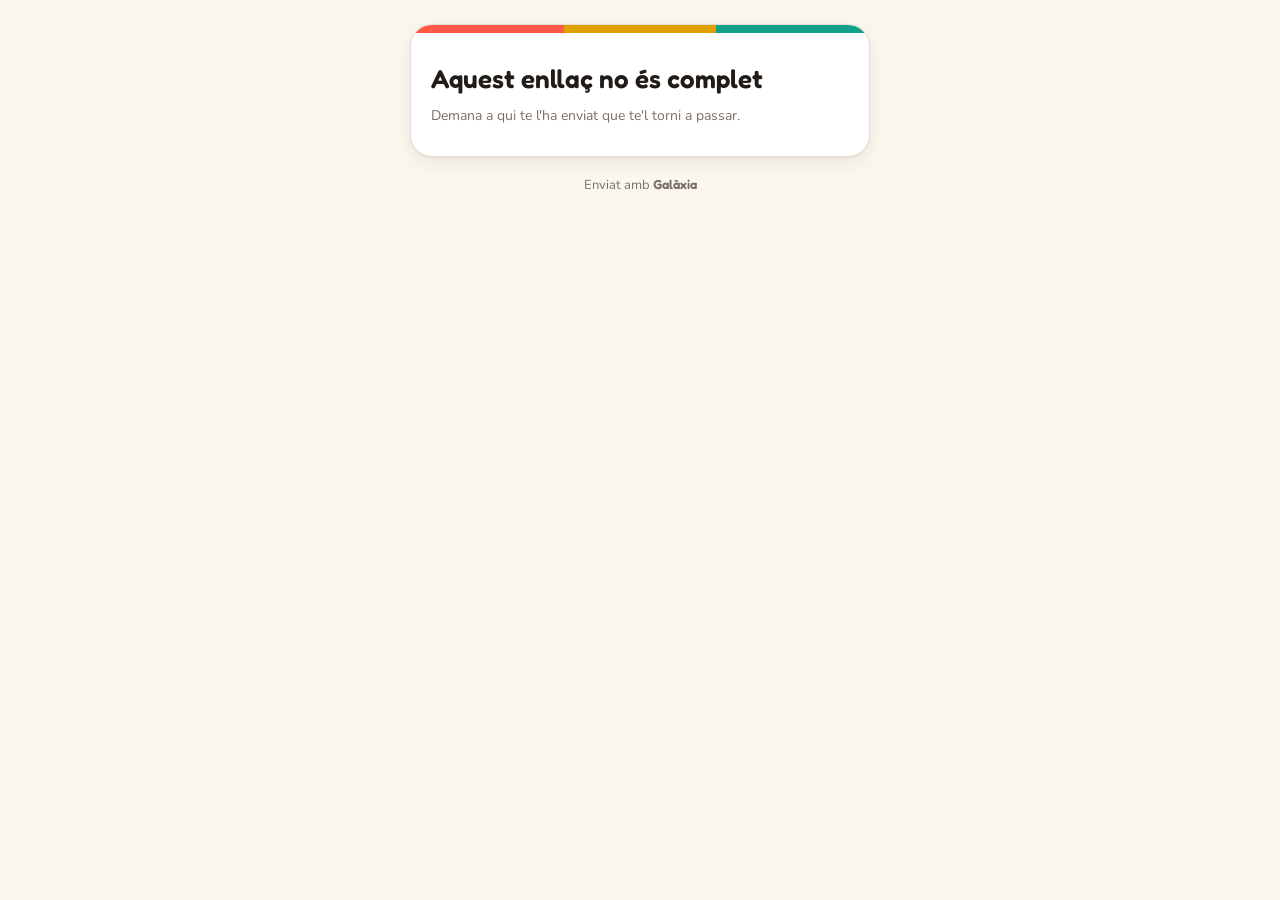
==== commit 53a541ff: "Galàxia a tot arreu en lloc de Què · Qui · Quan; el numeret d'Aniversaris compta els d'avui (v68, pr" ====
--- a/afegir.html
+++ b/afegir.html
@@ -3,7 +3,7 @@
 <head>
   <meta charset="utf-8">
   <meta name="viewport" content="width=device-width, initial-scale=1, maximum-scale=1, viewport-fit=cover">
-  <title>Afegeix al calendari · Què · Qui · Quan</title>
+  <title>Afegeix al calendari · Galàxia</title>
   <meta name="robots" content="noindex">
   <meta name="theme-color" content="#221C18">
   <link rel="icon" type="image/png" sizes="32x32" href="img/favicon-32.png">
@@ -29,8 +29,8 @@
 <body>
   <div class="targeta"><div class="franja"></div><div class="dins" id="dins"></div></div>
   <!-- Si s'ha obert des de l'app instal·lada (on no hi ha botó d'enrere), es pot tornar a l'app -->
-  <a class="btn torna" id="torna" href="./" hidden>‹ Torna a Què · Qui · Quan</a>
-  <p class="peu">Enviat amb <b><span class="w-que">Què</span> · <span class="w-qui">Qui</span> · <span class="w-quan">Quan</span></b></p>
+  <a class="btn torna" id="torna" href="./" hidden>‹ Torna a Galàxia</a>
+  <p class="peu">Enviat amb <b>Galàxia</b></p>
 
   <script src="config.js"></script>
   <script src="calendari.js"></script>
@@ -49,7 +49,7 @@
       const data = `${DIES[d.getDay()]} ${d.getDate()} de ${MESOS[d.getMonth()]} de ${d.getFullYear()}`.replace(/de ([ao])/, "d'$1");
       const hora = Cal.totElDia(e) ? 'Tot el dia' : e.f ? `${e.h} – ${e.f}` : e.h;
       const fins = e.df && e.df > e.d ? (() => { const f = Cal.fi({ d: e.df, a: 1 }); f.setDate(f.getDate() - 1); return ` → ${DIES[f.getDay()]} ${f.getDate()} de ${MESOS[f.getMonth()]}`.replace(/de ([ao])/, "d'$1"); })() : '';
-      const repeteix = { setmana: 'Cada setmana', mes: 'Cada mes', any: 'Cada any' }[e.r] || '';
+      const repeteix = { setmana: 'Cada setmana', '2setmanes': 'Cada 2 setmanes', mes: 'Cada mes', any: 'Cada any' }[e.r] || '';
       document.title = `${e.t} · Afegeix al calendari`;
       dins.innerHTML = `
         ${e.o ? `<p class="de">${esc(e.o)} t'envia aquest pla</p>` : ''}
--- a/styles.css
+++ b/styles.css
@@ -94,6 +94,14 @@
 .sync-pill[data-estat="error"] svg, .sync-pill[data-estat="clau-dolenta"] svg { stroke: #FF7A69; }
 .sync-pill[data-estat="sync"] svg { animation: batec 1s ease-in-out infinite; }
 @keyframes batec { 50% { opacity: .3; } }
+/* Botó «?» de la capçalera: obre la guia d'ús */
+.ajuda-btn {
+  flex: none; width: 30px; height: 30px; border-radius: 50%; display: grid; place-items: center;
+  background: rgba(255, 255, 255, .1); color: inherit; text-decoration: none;
+  font-family: var(--font-title); font-weight: 600; font-size: 17px; line-height: 1;
+}
+.ajuda-btn:hover, .ajuda-btn:focus-visible { background: rgba(255, 255, 255, .2); outline: none; }
+body.mode-entrada .ajuda-btn { display: grid; }
 
 /* ---------- Botons ---------- */
 .btn {
@@ -274,8 +282,9 @@
   .top { padding: calc(8px + var(--safe-t)) 16px 8px; }
   .brand-nom b { font-size: 19px; }
   .logo { width: 30px; height: 30px; }
-  .sync-pill { margin-left: auto; }
+  .sync-pill { margin-left: 8px; }
   .sync-pill span { display: none; }
+  .ajuda-btn { margin-left: auto; }
   .tabs {
     position: fixed; left: 0; right: 0; bottom: 0; z-index: 30; margin: 0;
     background: var(--head-bg); justify-content: space-around; padding: 6px 4px calc(6px + var(--safe-b));
@@ -635,3 +644,287 @@
 .det .respostes { margin: 0; padding: 0; list-style: none; }
 .det .respostes li { border: 0; padding: 2px 0; }
 @media (max-width: 380px) { .det li > span.et { width: 70px; } }
+
+/* «Quan»: graella de 3 columnes (inici a dalt, final a sota), totes de la mateixa mida */
+.quan-grid { display: grid; grid-template-columns: repeat(3, minmax(0, 1fr)); gap: 10px 8px; }
+.quan-grid label { min-width: 0; font-size: 13px; font-weight: 700; color: var(--muted); display: flex; flex-direction: column; gap: 3px; }
+.quan-grid input, .quan-grid select { width: 100%; min-width: 0; max-width: 100%; box-sizing: border-box; height: 46px; min-height: 46px; margin: 0; }
+.quan-grid input[type="date"], .quan-grid input[type="time"] { -webkit-appearance: none; appearance: none; display: block; text-align: center; padding-left: 4px; padding-right: 4px; }
+.quan-grid input::-webkit-date-and-time-value { text-align: center; }
+.quan-grid select { padding-left: 8px; padding-right: 22px; text-overflow: ellipsis; }
+.quan-grid .tot-dia-caixa {
+  display: flex; align-items: center; gap: 8px; height: 46px; padding: 0 10px; box-sizing: border-box;
+  border: 1px solid var(--border); border-radius: 12px; background: var(--surface, #fff);
+  color: var(--text); font-weight: 600; font-size: 14px; cursor: pointer; white-space: nowrap;
+}
+.quan-grid .tot-dia-caixa input { width: 18px; height: 18px; min-height: 0; flex: none; }
+@media (max-width: 400px) {
+  .quan-grid { gap: 10px 6px; }
+  .quan-grid .tot-dia-caixa { padding: 0 8px; font-size: 13px; gap: 6px; }
+}
+.quan-grid input::-webkit-calendar-picker-indicator { margin: 0; padding: 0; width: 14px; height: 14px; }
+@media (hover: hover) and (pointer: fine) { .quan-grid input, .quan-grid select { font-size: 14px; } }
+@media (pointer: coarse) {
+  .quan-grid input::-webkit-calendar-picker-indicator { display: none; }
+  .quan-grid input[type="date"], .quan-grid input[type="time"] { padding-left: 2px; padding-right: 2px; letter-spacing: -.2px; }
+}
+#dlgForm .quan-grid { grid-template-columns: minmax(0, 1.2fr) minmax(0, .85fr) minmax(0, 1fr); }
+#dlgForm .quan-grid input[type="date"], #dlgForm .quan-grid input[type="time"] { padding-left: 4px; padding-right: 4px; }
+#dlgForm .quan-grid select { padding-left: 6px; padding-right: 16px; background-position: right 4px center; }
+
+/* ===== Portada minimalista: logotip, nom, salutació, data i botó rodó ===== */
+.portada {
+  min-height: calc(100svh - 230px - var(--safe-t, 0px) - var(--safe-b, 0px));
+  display: flex; flex-direction: column; align-items: center; justify-content: center;
+  text-align: center; padding: 24px 16px 32px;
+}
+.portada-logo { width: 132px; height: auto; display: block; margin: 0 auto 14px; }
+.portada-nom { font-family: var(--font-title); font-weight: 600; font-size: 30px; letter-spacing: .3px; margin: 0 0 44px; color: var(--muted); }
+.portada-nom .w-que { color: #F0503C; } .portada-nom .w-qui { color: #E0A100; } .portada-nom .w-quan { color: #14A28C; }
+.portada h1 { font-size: 26px; margin: 0 0 6px; }
+.portada-data { color: var(--muted); font-weight: 600; margin: 0 0 40px; }
+.portada-mes {
+  width: 76px; height: 76px; border-radius: 50%; border: 0; cursor: pointer; padding: 0;
+  background: var(--qui); color: #1A1A1A; display: grid; place-items: center;
+  box-shadow: 0 0 0 12px color-mix(in srgb, var(--qui) 18%, transparent), 0 10px 24px color-mix(in srgb, var(--qui) 35%, transparent);
+  transition: transform .12s;
+}
+.portada-mes span { font-size: 46px; font-weight: 300; line-height: 1; margin-top: -4px; }
+.portada-mes:active { transform: scale(.94); }
+.portada-veure { margin-top: 30px; }
+@media (max-height: 700px) {
+  .portada-logo { width: 104px; } .portada-nom { margin-bottom: 28px; } .portada-data { margin-bottom: 28px; }
+}
+
+/* ===== Camps de data i calendari propi (en català) ===== */
+.data-btn {
+  width: 100%; min-width: 0; height: 46px; box-sizing: border-box; padding: 0 6px; margin: 0;
+  border: 1px solid var(--border); border-radius: 12px; background: var(--surface, #fff); color: var(--text);
+  font: inherit; font-size: 16px; font-weight: 500; text-align: center; white-space: nowrap; overflow: hidden; text-overflow: ellipsis; cursor: pointer;
+}
+.data-btn.buida { color: var(--muted); font-weight: 400; }
+.rep-fins .data-btn { margin-top: 4px; }
+.dp-fons {
+  position: fixed; inset: 0; z-index: 50; display: grid; place-items: center; padding: 16px;
+  background: color-mix(in srgb, #000 28%, transparent);
+}
+.dp {
+  width: min(360px, 100%); background: var(--surface, #fff); color: var(--text); border-radius: 22px; padding: 14px 14px 10px;
+  box-shadow: 0 18px 50px rgba(0, 0, 0, .25);
+}
+.dp-cap { display: flex; align-items: center; justify-content: space-between; margin-bottom: 8px; }
+.dp-cap b { font-family: var(--font-title); font-weight: 600; font-size: 20px; }
+.dp-nav { width: 42px; height: 42px; border-radius: 50%; border: 0; background: transparent; color: var(--text); font-size: 28px; line-height: 1; cursor: pointer; }
+.dp-nav:active { background: var(--border); }
+.dp-graella { display: grid; grid-template-columns: repeat(7, 1fr); gap: 2px; text-align: center; }
+.dp-graella > span { font-size: 11px; font-weight: 800; letter-spacing: .5px; text-transform: uppercase; color: var(--muted); padding: 6px 0; }
+.dp-dia {
+  aspect-ratio: 1; width: 100%; max-width: 44px; justify-self: center; border: 0; border-radius: 50%;
+  background: transparent; color: var(--text); font: inherit; font-size: 16px; cursor: pointer;
+}
+.dp-dia.fora { color: color-mix(in srgb, var(--muted) 55%, transparent); }
+.dp-dia.avui { box-shadow: inset 0 0 0 1.5px var(--qui); font-weight: 700; }
+.dp-dia.triat { background: var(--qui); color: #1A1A1A; font-weight: 800; box-shadow: none; }
+.dp-dia:disabled { color: color-mix(in srgb, var(--muted) 35%, transparent); cursor: default; }
+.dp-peu { display: flex; justify-content: space-between; align-items: center; padding: 8px 6px 2px; }
+.dp-peu .enllac { font-size: 15px; font-weight: 700; }
+
+/* Portada: centrada a l'espai lliure (mateix aire a dalt i a baix) i salutació discreta */
+body.mode-inici main { padding-top: 0; padding-bottom: 0; }
+.portada { height: var(--alt-portada, auto); min-height: 0; padding: 0 16px; box-sizing: border-box; justify-content: center; }
+.portada h1 { font-family: inherit; font-weight: 600; font-size: 20px; letter-spacing: 0; color: var(--text); margin: 0 0 4px; }
+.portada-data { font-weight: 500; }
+.portada-data { margin-bottom: 66px; }
+@media (max-height: 700px) { .portada-data { margin-bottom: 44px; } }
+
+/* Ajustos: un calendari subscrit per etiqueta */
+.cal-etqs { display: grid; grid-template-columns: repeat(2, minmax(0, 1fr)); gap: 8px; margin: 10px 0; }
+.cal-etq { display: flex; align-items: center; gap: 10px; padding: 12px 14px; border: 1.5px solid color-mix(in srgb, var(--c) 45%, transparent);
+  border-radius: 12px; background: var(--surface); color: var(--c); font: inherit; font-weight: 700; text-align: left; cursor: pointer; }
+.cal-etq .punt { width: 12px; height: 12px; }
+.cal-etq.fet { background: color-mix(in srgb, var(--c) 12%, var(--surface)); }
+.etq.llarg { font-size: 11px; letter-spacing: 0; padding-left: 3px; padding-right: 3px; }
+
+/* Fitxa: aniversari i sant en caselles de dia / mes / any */
+.dm { display: flex; align-items: center; gap: 6px; font-weight: 600; }
+#main .dm input { flex: 0 0 auto; width: 62px; text-align: center; font-size: 17px; padding: 10px 4px; }
+#main .dm input.dm-a { width: 84px; }
+.dm > span { color: var(--muted); }
+.dm .dm-treu { margin-left: auto; font-weight: 600; }
+
+/* Cerca de contactes amb botó per buidar-la */
+.cerca-caixa { position: relative; margin-bottom: 10px; }
+.cerca-caixa .cerca-gent { margin-bottom: 0; padding-right: 44px; }
+.cerca-caixa .cerca-gent::-webkit-search-cancel-button { display: none; }
+.cerca-x { position: absolute; right: 6px; top: 50%; transform: translateY(-50%); width: 32px; height: 32px; border: 0; border-radius: 50%;
+  background: var(--surface-2); color: var(--muted); font-size: 20px; line-height: 1; cursor: pointer; }
+.cerca-x[hidden] { display: none; }
+
+/* Festius de Catalunya i Girona: caselles en vermell */
+.cel.festiu { background: color-mix(in srgb, #E03131 14%, var(--surface)); border-color: color-mix(in srgb, #E03131 45%, transparent); }
+.cel.festiu .num { color: #E03131; }
+.cel.festiu.avui .num { color: var(--accent-text); }
+.setm-dia.festiu .setm-cap { background: color-mix(in srgb, #E03131 14%, var(--surface)); border-color: color-mix(in srgb, #E03131 45%, transparent); }
+.setm-dia.festiu:not(.avui) .setm-cap b, .setm-dia.festiu:not(.avui) .setm-cap span { color: #E03131; }
+.any-dia.festiu:not(.te) { color: #E03131; font-weight: 800; }
+.festiu-nom { display: inline-block; margin-left: 6px; font-size: 13px; font-weight: 700; color: #E03131; }
+
+/* Ajustos: persones convidades */
+.convidats { list-style: none; padding: 0; margin: 12px 0 0; display: grid; gap: 6px; }
+.convidats li { display: flex; align-items: center; justify-content: space-between; gap: 10px; padding: 9px 12px; border: 1px solid var(--border); border-radius: 12px; background: var(--surface); }
+.convidats li span { display: flex; flex-direction: column; min-width: 0; }
+.convidats li small { color: var(--muted); overflow-wrap: anywhere; }
+#formConvida { flex-wrap: wrap; }
+#formConvida input { flex: 1 1 160px; min-width: 0; }
+
+/* Ajustos: plans per veu */
+.passos-veu { margin: 8px 0; padding-left: 20px; display: grid; gap: 6px; }
+
+/* Lliscar un pla cap a l'esquerra: Confirma / Esborra */
+.pla-mur { position: relative; margin-bottom: 8px; border-radius: 14px; overflow: hidden; }
+.pla-mur > .pla { position: relative; z-index: 1; margin-bottom: 0; touch-action: pan-y; transition: transform .2s ease; }
+.pla-mur.mou > .pla { transition: none; }
+.pla-accions { position: absolute; inset: 0 0 0 auto; display: flex; }
+.pla-accions button { border: 0; color: #fff; font: inherit; font-weight: 800; font-size: 14px; padding: 0 18px; min-width: 84px; cursor: pointer; }
+.acc-esborra { background: #E03131; }
+.acc-confirma { background: #2B8A3E; }
+.pla-mur:not(.obert):not(.mou) .pla-accions { visibility: hidden; }
+.toast-desfes {
+  position: fixed; left: 50%; transform: translateX(-50%); bottom: calc(86px + var(--safe-b)); z-index: 60;
+  display: flex; align-items: center; gap: 14px; max-width: calc(100% - 32px);
+  background: var(--text); color: var(--bg); padding: 10px 12px 10px 16px; border-radius: 14px; box-shadow: var(--shadow); font-weight: 700;
+}
+.toast-desfes span { min-width: 0; overflow: hidden; text-overflow: ellipsis; white-space: nowrap; }
+.toast-desfes button { border: 0; background: none; color: var(--accent); font: inherit; font-weight: 800; cursor: pointer; padding: 4px 6px; }
+.vista-dia .franja .pla-mur { flex: 1; min-width: 0; margin-bottom: 0; }
+.setm-plans .pla-mur { margin-bottom: 6px; }
+.pla-mur { min-width: 0; max-width: 100%; }
+
+/* =========  GALÀXIA: l'Agenda al mig i les micro-apps al voltant  ========= */
+.brand-nom .w-galaxia { color: var(--head-text); letter-spacing: .5px; }
+body.mode-galaxia .tabs, body.mode-galaxia .top .nou { display: none; }
+body.mode-galaxia main { padding-bottom: calc(40px + var(--safe-b)); }
+.galaxia { display: flex; flex-direction: column; align-items: center; justify-content: center; text-align: center; padding: 10px 0 20px; min-height: calc(100dvh - 130px - var(--safe-t)); box-sizing: border-box; }
+.gx-salut h1 { font-weight: 700; font-size: 21px; margin: 6px 0 2px; }
+.gx-salut .portada-data { margin: 0 0 4px; }
+.gx-resum { margin: 0; color: var(--text); font-weight: 700; font-size: 14px; }
+.gx-cercle { --r: min(32vw, 150px); position: relative; width: calc(var(--r) * 2 + 96px); height: calc(var(--r) * 2 + 110px); margin: 14px auto 0; }
+.gx-orbita { position: absolute; left: 50%; top: 50%; width: calc(var(--r) * 2); height: calc(var(--r) * 2); transform: translate(-50%, -50%);
+  border-radius: 50%; border: 1.5px dashed var(--border); }
+.gx-centre { position: absolute; left: 50%; top: 50%; transform: translate(-50%, -50%); width: 124px; height: 124px; border-radius: 50%;
+  border: 0; cursor: pointer; background: var(--accent); color: #fff; display: flex; flex-direction: column; align-items: center; justify-content: center;
+  box-shadow: 0 10px 30px color-mix(in srgb, var(--accent) 40%, transparent); -webkit-user-select: none; user-select: none; -webkit-touch-callout: none; transition: transform .15s; }
+.gx-centre:active { transform: translate(-50%, -50%) scale(.95); }
+.gx-centre b { font-family: var(--font-title); font-size: 44px; font-weight: 600; line-height: 1; }
+.gx-centre span { font-weight: 800; font-size: 15px; margin-top: 2px; }
+.gx-sat { position: absolute; left: 50%; top: 50%; width: 96px; border: 0; background: none; padding: 0; cursor: pointer; color: var(--text);
+  transform: translate(calc(-50% + cos(var(--a)) * var(--r)), calc(-34px + sin(var(--a)) * var(--r)));
+  display: flex; flex-direction: column; align-items: center; gap: 5px; -webkit-tap-highlight-color: transparent; }
+.gx-bola { position: relative; width: 62px; height: 62px; border-radius: 50%; background: var(--c); box-shadow: 0 6px 18px color-mix(in srgb, var(--c) 35%, transparent); transition: transform .15s; }
+.gx-sat:active .gx-bola { transform: scale(.92); }
+.gx-bola i { position: absolute; right: -4px; top: -4px; min-width: 24px; height: 24px; padding: 0 6px; box-sizing: border-box; border-radius: 99px;
+  background: var(--surface); color: var(--text); font-style: normal; font-weight: 800; font-size: 13px; line-height: 24px; box-shadow: var(--shadow); }
+.gx-nom { font-weight: 800; font-size: 13.5px; background: var(--surface); padding: 2px 9px; border-radius: 99px; box-shadow: var(--shadow); white-space: nowrap; }
+.gx-sat small { color: var(--muted); font-size: 11px; font-weight: 700; margin-top: -3px; }
+.gx-sat.aviat .gx-bola { opacity: .4; box-shadow: none; }
+.gx-sat.aviat .gx-nom { color: var(--muted); }
+@media (max-width: 360px) { .gx-cercle { --r: 108px; } .gx-centre { width: 104px; height: 104px; } .gx-bola { width: 54px; height: 54px; } }
+/* Capçalera de les micro-apps */
+.sat-cap { display: flex; align-items: center; gap: 10px; margin: 0 0 10px; }
+.sat-cap h1 { margin: 0; font-size: 24px; }
+.sat-torna { border: 0; background: var(--surface-2); color: var(--text); font: inherit; font-weight: 800; padding: 7px 12px; border-radius: 99px; cursor: pointer; }
+.buit { text-align: center; padding: 30px 0 10px; }
+/* Aniversaris */
+.aniv-mes { font-size: 15px; color: var(--muted); margin: 18px 0 8px; text-transform: none; }
+.aniv-llista { display: grid; gap: 8px; }
+.aniv-fila { display: flex; align-items: center; gap: 12px; width: 100%; text-align: left; border: 1px solid var(--border); background: var(--surface);
+  border-radius: 14px; padding: 10px 12px; cursor: pointer; color: var(--text); font: inherit; }
+.aniv-dia { width: 44px; height: 44px; flex: none; border-radius: 50%; background: color-mix(in srgb, #E64980 14%, var(--surface)); color: #C2255C;
+  display: flex; flex-direction: column; align-items: center; justify-content: center; line-height: 1; }
+.aniv-fila.sant .aniv-dia { background: color-mix(in srgb, #E8590C 14%, var(--surface)); color: #D9480F; }
+.aniv-dia b { font-size: 18px; } .aniv-dia small { font-size: 10.5px; font-weight: 700; }
+.aniv-cos { display: flex; flex-direction: column; min-width: 0; }
+.aniv-cos small { color: var(--muted); font-weight: 600; }
+.aniv-fila.avui { border-color: #E64980; box-shadow: 0 0 0 2px color-mix(in srgb, #E64980 25%, transparent); }
+/* Recordatoris */
+.rec-nou { display: flex; gap: 8px; margin: 10px 0 14px; }
+.rec-nou input { flex: 1; min-width: 0; }
+.rec-llista { list-style: none; margin: 0; padding: 0; display: grid; gap: 8px; }
+.rec-llista li { display: flex; align-items: center; gap: 12px; background: var(--surface); border: 1px solid var(--border); border-radius: 14px; padding: 8px 12px;
+  transition: opacity .35s, transform .35s; }
+.rec-llista li.fet { opacity: 0; transform: translateX(30px); }
+.rec-check { width: 26px; height: 26px; flex: none; border-radius: 50%; border: 2.5px solid #E8590C; background: none; cursor: pointer; padding: 0; }
+.rec-llista li.fet .rec-check { background: #E8590C; }
+.rec-text { flex: 1; min-width: 0; border: 0; background: none; text-align: left; padding: 4px 0; cursor: pointer; color: var(--text); font: inherit;
+  display: flex; flex-direction: column; }
+.rec-text span { font-weight: 700; overflow-wrap: anywhere; }
+.rec-text small { color: var(--muted); font-weight: 600; font-size: 12px; }
+.gx-centre b small { font-size: 22px; font-weight: 600; }
+.gx-centre b { font-size: 38px; }
+.entrada-galaxia { color: var(--text); }
+.gx-centre .gx-centre-nom { font-family: var(--font-title); font-weight: 600; font-size: 24px; letter-spacing: .4px; margin: 0; }
+.gx-bola { display: flex; align-items: center; justify-content: center; }
+.gx-ini { font-family: var(--font-title); font-weight: 600; font-size: 28px; line-height: 1; color: #fff; }
+.gx-sat.aviat .gx-ini { opacity: .9; }
+/* Llista i Compres */
+.vista-llista { --c: #1C7ED6; } .vista-compres { --c: #2F9E44; } .vista-recordatoris { --c: #E8590C; }
+.rec-check { border-color: var(--c, #E8590C); }
+.rec-llista li.fet .rec-check { background: var(--c, #E8590C); }
+.ll-index { display: grid; gap: 8px; }
+.ll-fila { display: flex; align-items: center; justify-content: space-between; gap: 10px; width: 100%; text-align: left; border: 1px solid var(--border);
+  background: var(--surface); border-radius: 14px; padding: 14px 14px; cursor: pointer; color: var(--text); font: inherit; }
+.ll-fila b { font-size: 16px; overflow-wrap: anywhere; }
+.ll-fila small { color: var(--muted); font-weight: 700; white-space: nowrap; }
+.ll-peu { display: flex; flex-wrap: wrap; align-items: center; gap: 14px; margin-top: 22px; }
+.enllac.perill { color: var(--danger); }
+.ll-titol { font-size: 15px; color: var(--muted); margin: 26px 0 2px; }
+.ll-chips { display: flex; flex-wrap: wrap; gap: 8px; margin-top: 8px; }
+.ll-chip { border: 1.5px solid color-mix(in srgb, var(--c) 45%, var(--border)); background: var(--surface); color: var(--text); font: inherit; font-weight: 700;
+  padding: 7px 13px; border-radius: 99px; cursor: pointer; }
+.ll-chip:active { background: color-mix(in srgb, var(--c) 15%, var(--surface)); }
+.vista-llista .rec-nou .btn.primary, .vista-compres .rec-nou .btn.primary, .vista-recordatoris .rec-nou .btn.primary { background: var(--c); border-color: var(--c); color: #fff; box-shadow: none; }
+/* Memòria */
+.vista-memoria { --c: #7048E8; }
+.vista-memoria .btn.primary { background: var(--c); border-color: var(--c); color: #fff; box-shadow: none; }
+.mem-barra { display: flex; gap: 8px; margin: 10px 0 14px; }
+.mem-barra input { flex: 1; min-width: 0; }
+.mem-barra .btn { margin-left: auto; }
+.mem-llista { display: grid; gap: 10px; }
+.mem-fitxa { background: var(--surface); border: 1px solid var(--border); border-left: 4px solid var(--c); border-radius: 14px; padding: 12px 14px; }
+.mem-fitxa[hidden] { display: none; }
+.mem-fitxa b { font-size: 16px; }
+.mem-fitxa p { margin: 6px 0 0; white-space: pre-wrap; overflow-wrap: anywhere; -webkit-user-select: text; user-select: text; }
+.mem-accions { display: flex; gap: 16px; margin-top: 8px; }
+.mem-form { display: grid; gap: 12px; }
+.mem-form label { display: grid; gap: 6px; font-weight: 700; }
+.mem-form textarea { font: inherit; resize: vertical; }
+/* Documents */
+.vista-documents { --c: #E0A800; }
+.vista-documents .btn.primary { background: var(--c); border-color: var(--c); color: #221C18; box-shadow: none; }
+.doc-afegeix { cursor: pointer; }
+.doc-afegeix.ocupat { opacity: .6; pointer-events: none; }
+.doc-graella { display: grid; grid-template-columns: repeat(auto-fill, minmax(140px, 1fr)); gap: 10px; }
+.doc-fitxa { display: flex; flex-direction: column; gap: 4px; text-align: left; border: 1px solid var(--border); background: var(--surface); border-radius: 14px;
+  padding: 8px; cursor: pointer; color: var(--text); font: inherit; min-width: 0; }
+.doc-fitxa[hidden] { display: none; }
+.doc-mini { display: flex; align-items: center; justify-content: center; aspect-ratio: 3 / 4; border-radius: 10px; overflow: hidden; background: var(--surface-2); }
+.doc-mini img { width: 100%; height: 100%; object-fit: cover; }
+.doc-mini b { font-family: var(--font-title); font-size: 24px; color: var(--c); }
+.doc-nom { font-weight: 800; font-size: 14px; overflow: hidden; text-overflow: ellipsis; white-space: nowrap; }
+.doc-fitxa small { color: var(--muted); font-weight: 600; font-size: 12px; }
+.doc-consell { margin-top: 22px; }
+.doc-visor { position: fixed; inset: 0; z-index: 70; background: var(--bg); display: flex; flex-direction: column;
+  padding: calc(10px + var(--safe-t)) 16px calc(14px + var(--safe-b)); --c: #E0A800; }
+.doc-visor-cap { display: flex; align-items: center; gap: 10px; margin-bottom: 10px; min-width: 0; }
+.doc-visor-cap b { font-size: 18px; overflow: hidden; text-overflow: ellipsis; white-space: nowrap; }
+.doc-visor-cos { flex: 1; min-height: 0; display: flex; align-items: center; justify-content: center; overflow: auto; }
+.doc-visor-cos img { max-width: 100%; max-height: 100%; object-fit: contain; border-radius: 8px; box-shadow: var(--shadow); background: #fff; }
+.doc-pdf { text-align: center; }
+.doc-pdf b { display: inline-flex; align-items: center; justify-content: center; width: 110px; height: 140px; border-radius: 14px; background: var(--surface-2);
+  font-family: var(--font-title); font-size: 30px; color: var(--c); }
+.doc-visor-peu { display: flex; flex-wrap: wrap; align-items: center; gap: 16px; padding-top: 12px; }
+.doc-visor-peu .btn.primary { background: var(--c); border-color: var(--c); color: #221C18; text-decoration: none; }
+.doc-visor-cos { touch-action: none; overflow: hidden; }
+.doc-visor-cos img { transform-origin: center center; will-change: transform; -webkit-user-select: none; user-select: none; -webkit-touch-callout: none; }
+.doc-zoom { margin: -4px 0 6px; font-size: 12.5px; text-align: center; }
+.gx-sat[data-sat="documents"] .gx-ini { color: #221C18; }
